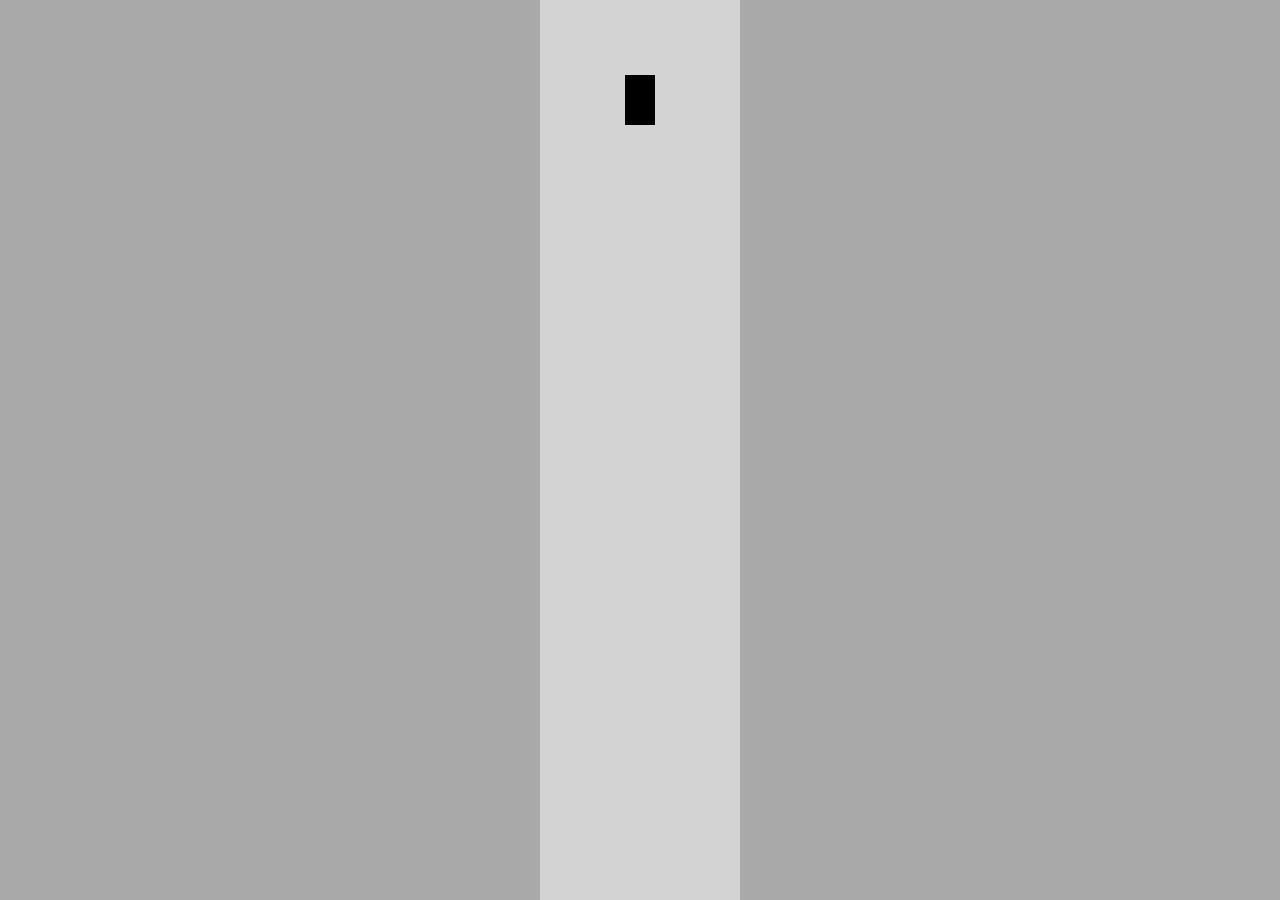
==== index.html @ 77c10975 "Self-Driving Car" ====
<html lang="en">
<head>
    <meta charset="UTF-8">
    <meta http-equiv="X-UA-Compatible" content="IE=edge">
    <meta name="viewport" content="width=device-width, initial-scale=1.0">
    <title>Self-Driving Car</title>
    <link rel="stylesheet" href="style.css">
</head>
<body>
    <canvas id="myCanvas"></canvas>
    <script src="controls.js"></script>    
    <script src="car.js"></script>    
    <script src="main.js"></script>    
</body>
</html>
---- style.css ----
body {
    margin:0;
    background:darkgray;
    overflow:hidden;
    text-align: center;
}
#myCanvas{
    background: lightgray;
    
}
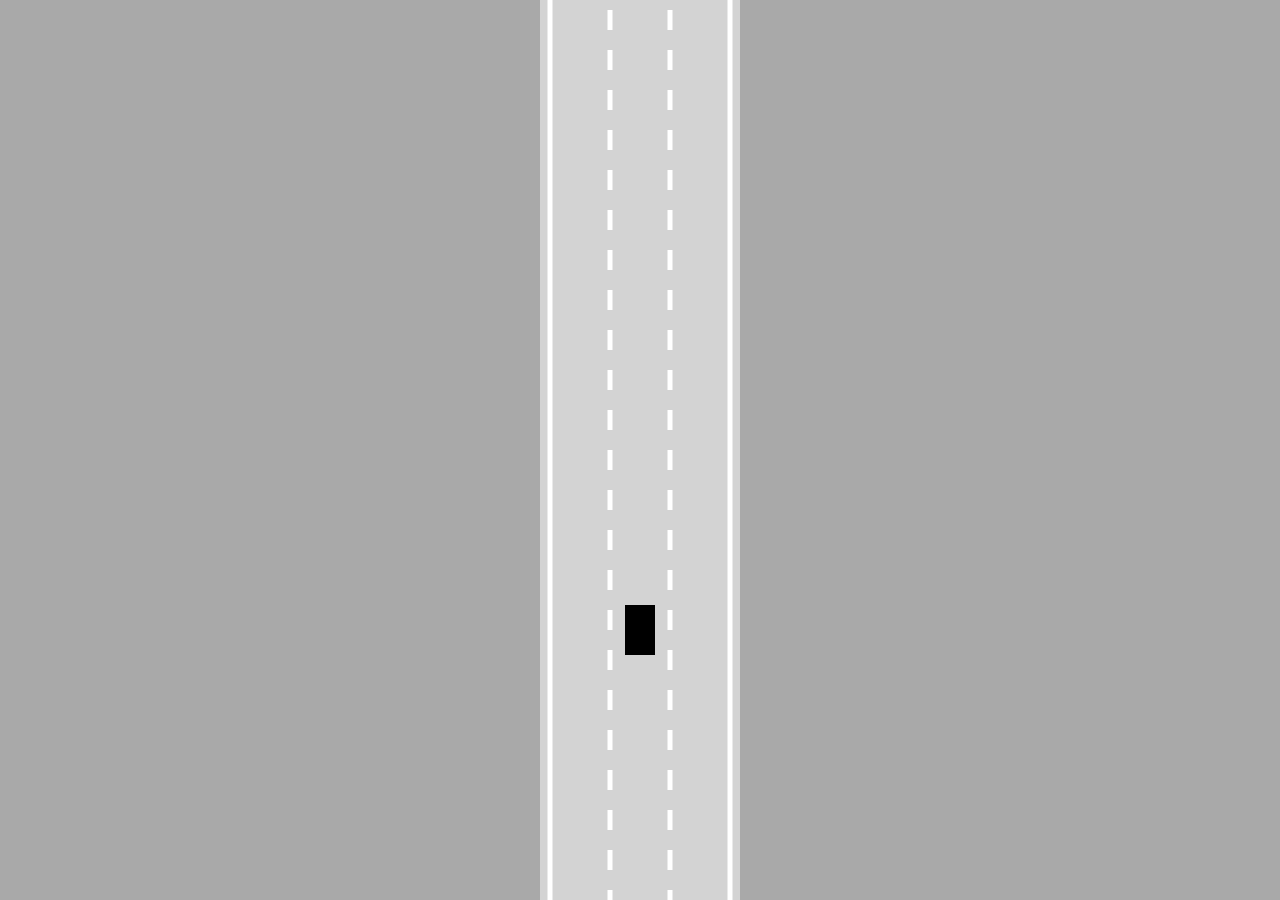
==== commit 08031022: "Self-Driving" ====
--- a/index.html
+++ b/index.html
@@ -8,8 +8,10 @@
 </head>
 <body>
     <canvas id="myCanvas"></canvas>
-    <script src="controls.js"></script>    
-    <script src="car.js"></script>    
+    <script src="utils.js"></script>
+    <script src="road.js"></script>
+    <script src="controls.js"></script>
+    <script src="car.js"></script>
     <script src="main.js"></script>    
 </body>
 </html>
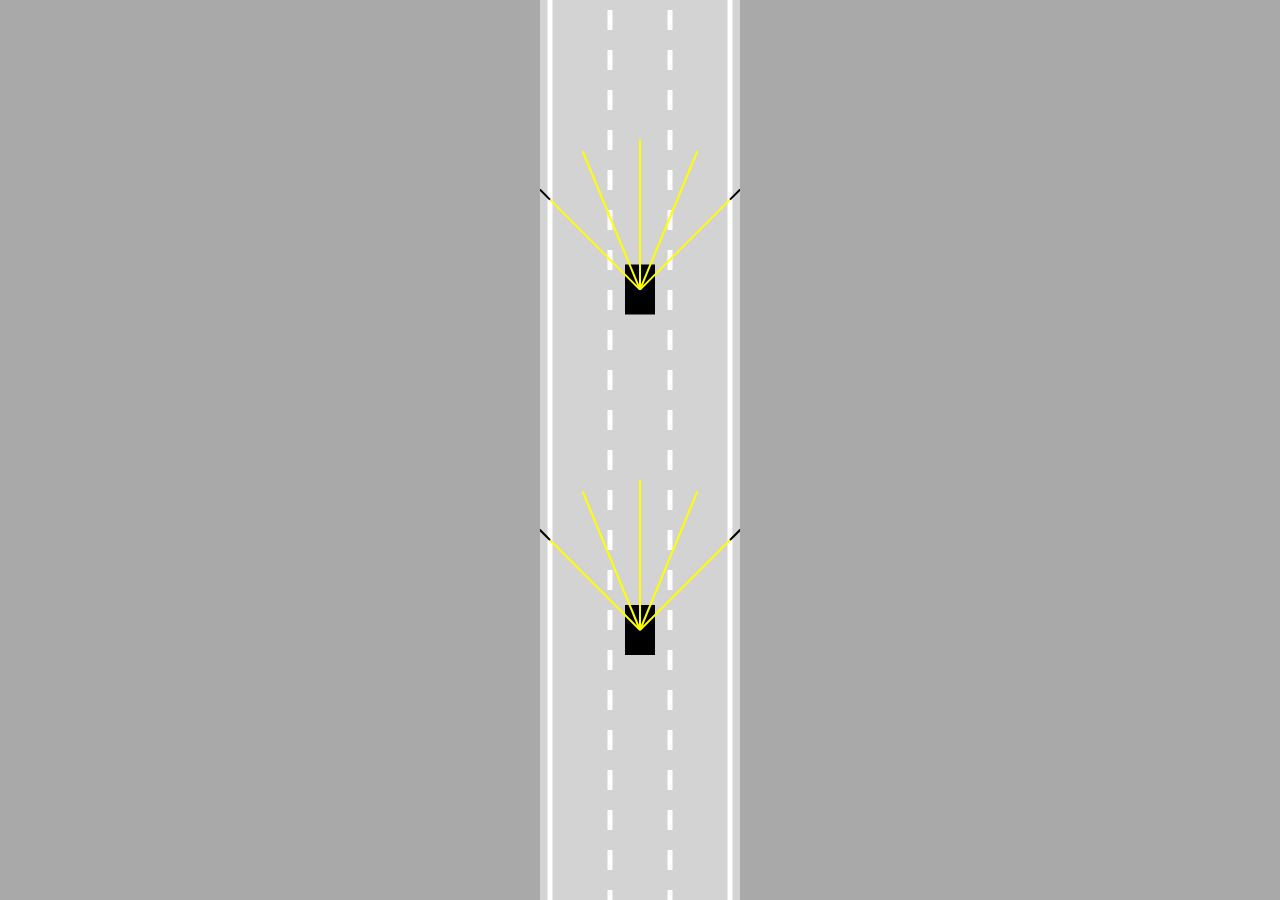
==== commit 9e1aa09a: "Self-Driving" ====
--- a/index.html
+++ b/index.html
@@ -8,8 +8,9 @@
 </head>
 <body>
     <canvas id="myCanvas"></canvas>
+    <script src="road.js"></script>
+    <script src="sensor.js"></script>
     <script src="utils.js"></script>
-    <script src="road.js"></script>
     <script src="controls.js"></script>
     <script src="car.js"></script>
     <script src="main.js"></script>    
